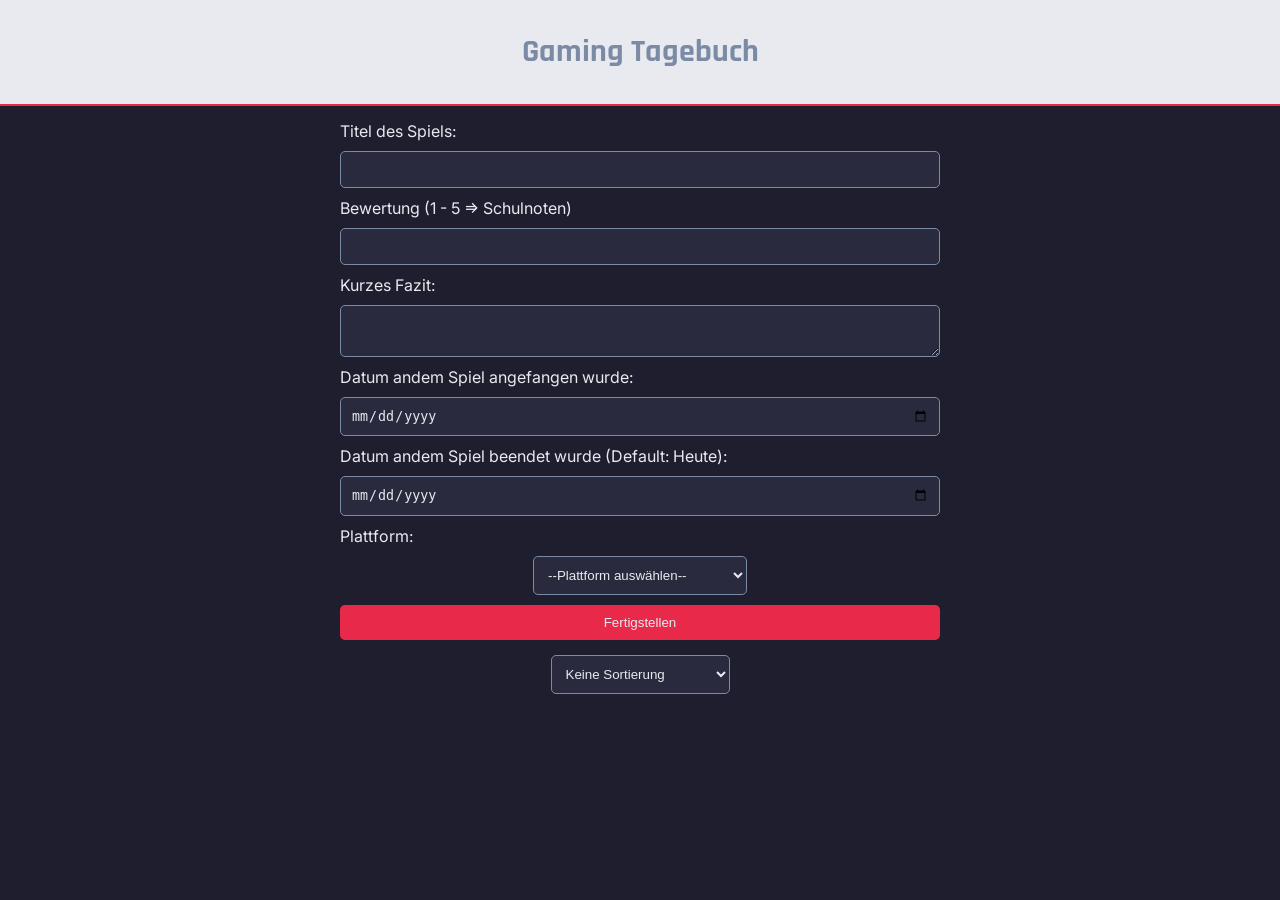
==== index.html @ 9bcbce06 "Datum kann bearbeitet werden" ====
<!doctype html>
<html lang="en">
  <head>
    <meta charset="UTF-8" />
    <meta name="viewport" content="width=device-width, initial-scale=1.0" />
    <title>Tagebuch</title>
    <link rel="stylesheet" href="styles/styles.css" />
    <script src="scripts/script.js" defer></script>

    <!--Fonts die für die Webseite verwendet werden-->
    <link rel="preconnect" href="https://fonts.googleapis.com" />
    <link rel="preconnect" href="https://fonts.gstatic.com" crossorigin />
    <link
      href="https://fonts.googleapis.com/css2?family=Inter:ital,opsz,wght@0,14..32,100..900;1,14..32,100..900&family=Rajdhani:wght@300;400;500;600;700&display=swap"
      rel="stylesheet"
    />
  </head>
  <body onload="init()">
    <header>
      <h1>Gaming Tagebuch</h1>
    </header>

    <main>
      <!--Formular und restliche Webseite-->

      <!--Benutzereingabe-->
      <form>
        <!-- Titel; Bewertung (1-5 als Schulnote); kurzes Fazit -->
        <label for="titel">Titel des Spiels: </label>
        <input type="text" id="titel" />

        <label for="bewertung">Bewertung (1 - 5 => Schulnoten)</label>
        <input type="number" id="bewertung" min="1" max="5" />

        <label for="fazit">Kurzes Fazit: </label>
        <textarea id="fazit" maxlength="300"></textarea>

        <label for="datumanfang">Datum andem Spiel angefangen wurde: </label>
        <input type="date" id="datumanfang">
        
        <label for="datumende">Datum andem Spiel beendet wurde (Default: Heute): </label>
        <input type="date" id="datumende">

        <label for="plattform">Plattform: </label>
        <select name="plattform" id="plattform">
          <option value="">--Plattform auswählen--</option>
          <option value="PC">Pc (Steam,Epic Games,etc..)</option>
          <option value="Nintendo">Nintendo</option>
          <option value="PlayStation">PlayStation</option>
          <option value="XBox">XBox</option>
        </select>

        <button type="button" id="form-btn">Fertigstellen</button>
      </form>

      <!--Anzeige Feld -->
      <select name="sortieren" id="sortieren">
        <option value="standard">Keine Sortierung</option>
        <option value="aufsteigend">Bewertung aufsteigend</option>
        <option value="absteigend">Bewertung absteigend</option>
        <option value="az">Titel A-Z</option>
        <option value="za">Titel Z-A</option>
      </select>

      <div id="BoxSpiele"></div>
    </main>

    <footer>
      <!--Copyright oder sonstige unwichtige profissoniele Daten-->
    </footer>
  </body>
</html>
---- styles/styles.css ----
/* #region Variblen*/
:root {
  --hintergrund: #1e1e2e;
  --btn-akzent: #e8294a;
  --btn-hover: #c0235a;
  --box: #2a2a3e;
  --titel-farbe: #7b8ba5;
  --titel-schriftart: "Rajdhani", sans-serif;
  --text-farbe: #e8eaf0;
  --text-schriftart: "Inter", sans-serif;
}

/* #endregion */

/* #region Html Tags*/
body {
  background-color: var(--hintergrund);
  color: var(--text-farbe);
  font-family: var(--text-schriftart);

  /*Standardabstände vom Browser entfernen*/
  margin: 0;
  padding: 0;
}

header {
  text-align: center;
  font-family: var(--titel-schriftart);
  color: var(--titel-farbe);
  padding: 10px;
  border-bottom: 2px solid var(--btn-akzent);
  background-color: var(--text-farbe);
}

form {
  display: flex;
  flex-direction: column;
  gap: 10px;
  padding: 15px;
  max-width: 600px;
  margin: 0 auto;
}

input,
textarea {
  border: 1px solid var(--titel-farbe);
  background-color: var(--box);
  color: var(--text-farbe);
  padding: 10px;
  border-radius: 5px;
}

button {
  background-color: var(--btn-akzent);
  color: var(--text-farbe);
  border: none;
  padding: 10px;
  border-radius: 5px;
  cursor: pointer;
}

button:hover {
  background-color: var(--btn-hover);
}

ul {
  list-style: none;
  padding: 0;
  display: flex;
  flex-direction: column;
  gap: 10px;
}

li {
  white-space: pre-line; /*Damit \n nicht vom Browser ignoriert wird*/
  background-color: var(--box);
  padding: 10px;
  border-radius: 5px;
  border-left: 4px solid var(--btn-akzent);
}

select {
  display: block;
  margin: 0 auto;
  background-color: var(--box);
  color: var(--text-farbe);
  border: 1px solid var(--titel-farbe);
  padding: 10px;
  border-radius: 5px;
  cursor: pointer;
}
/* #endregion*/

/*Id*/
#BoxSpiele {
  max-width: 600px;
  margin: 20px auto;
}
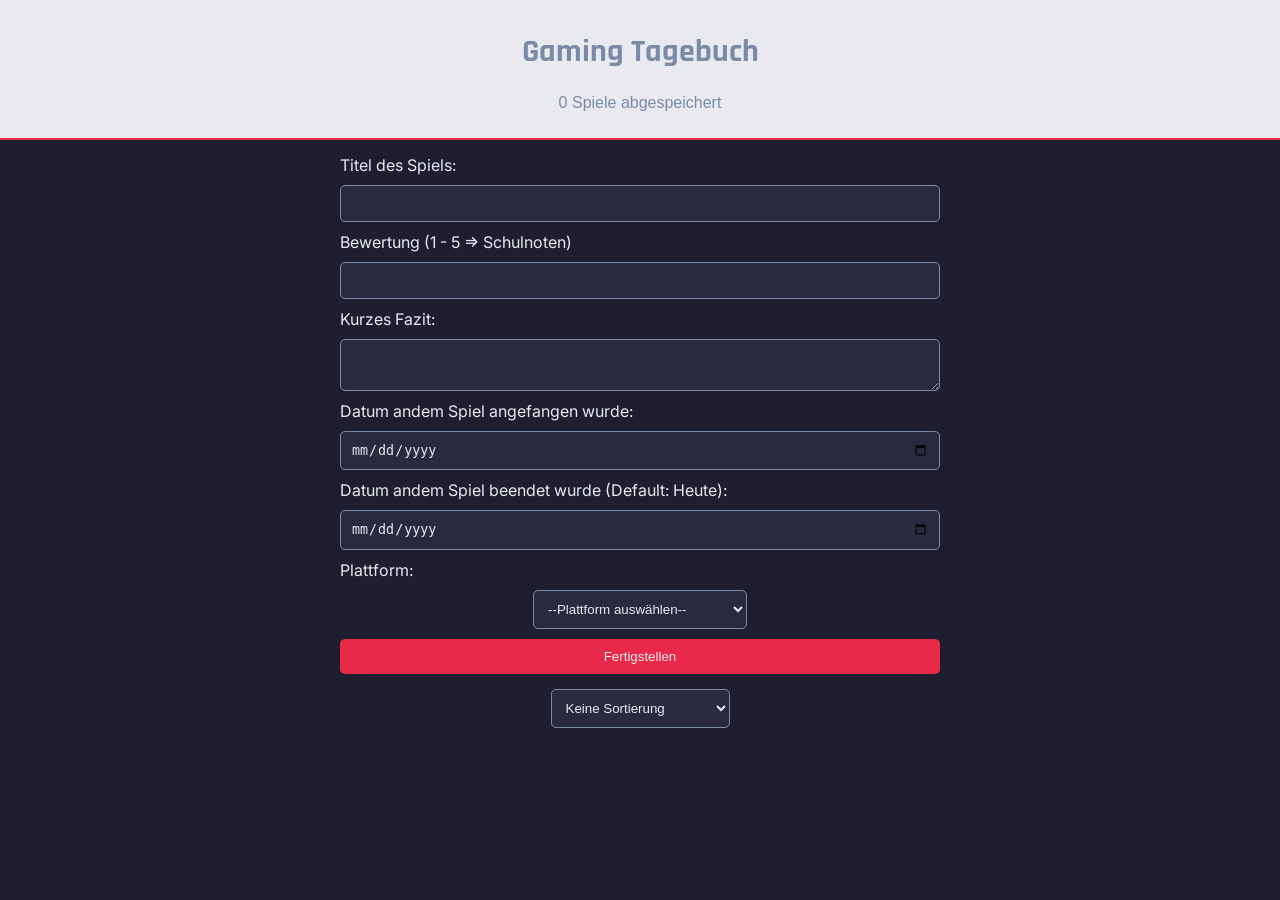
==== commit 6a1c71e4: "Es wird angezeigt, wie viele Spiele bereits abgespeichert wurden" ====
--- a/index.html
+++ b/index.html
@@ -18,6 +18,7 @@
   <body onload="init()">
     <header>
       <h1>Gaming Tagebuch</h1>
+      <p id="zähler">0 Spiele abgespeichert</p>
     </header>
 
     <main>
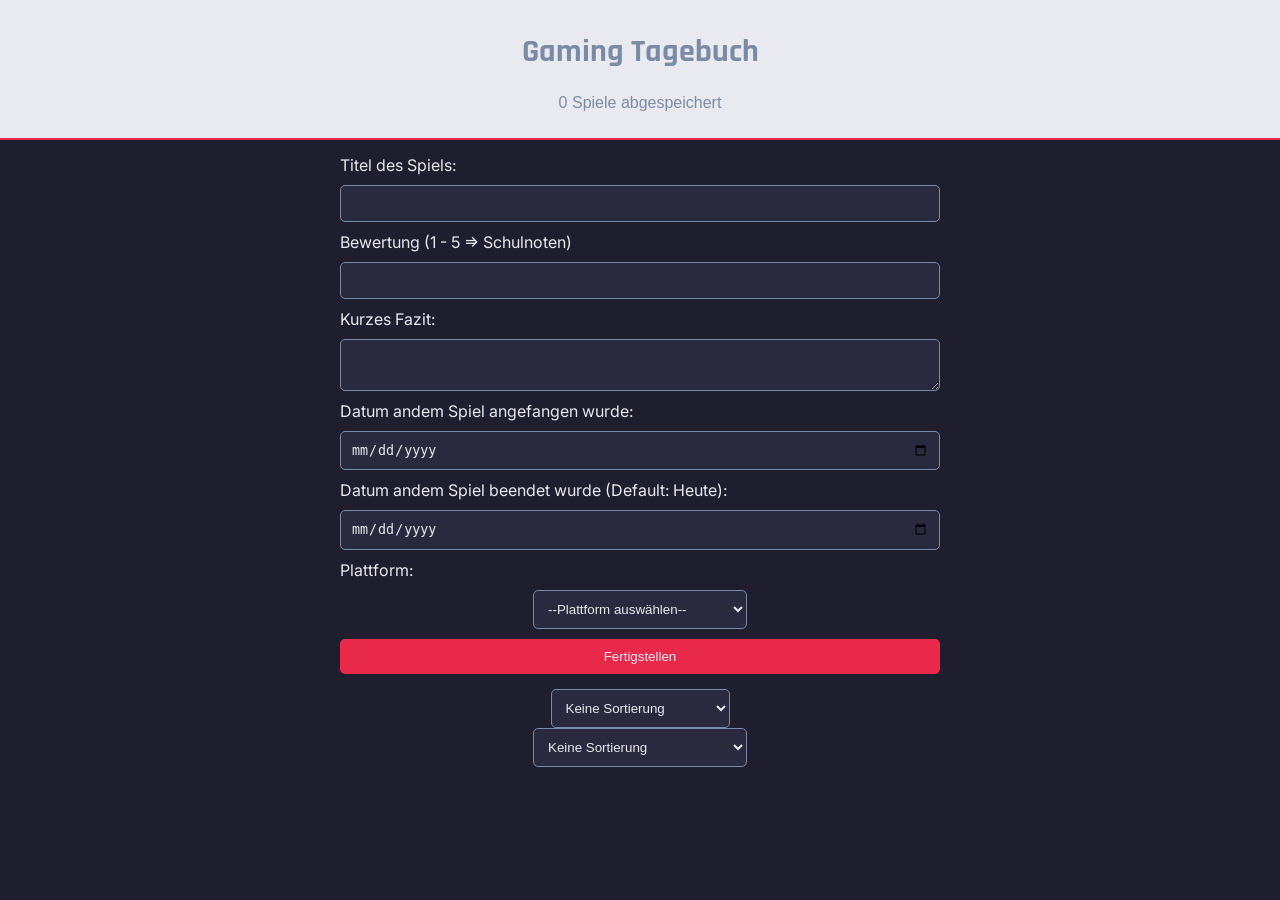
==== commit bf8b7940: "soritieren nach Plattform geht noch nicht" ====
--- a/index.html
+++ b/index.html
@@ -37,10 +37,12 @@
         <textarea id="fazit" maxlength="300"></textarea>
 
         <label for="datumanfang">Datum andem Spiel angefangen wurde: </label>
-        <input type="date" id="datumanfang">
-        
-        <label for="datumende">Datum andem Spiel beendet wurde (Default: Heute): </label>
-        <input type="date" id="datumende">
+        <input type="date" id="datumanfang" />
+
+        <label for="datumende"
+          >Datum andem Spiel beendet wurde (Default: Heute):
+        </label>
+        <input type="date" id="datumende" />
 
         <label for="plattform">Plattform: </label>
         <select name="plattform" id="plattform">
@@ -63,6 +65,14 @@
         <option value="za">Titel Z-A</option>
       </select>
 
+      <select name="sortierPlattform" id="sortierPlattform">
+        <option value="">Keine Sortierung</option>
+        <option value="PC">Pc (Steam,Epic Games,etc..)</option>
+        <option value="Nintendo">Nintendo</option>
+        <option value="PlayStation">PlayStation</option>
+        <option value="XBox">XBox</option>
+      </select>
+
       <div id="BoxSpiele"></div>
     </main>
 
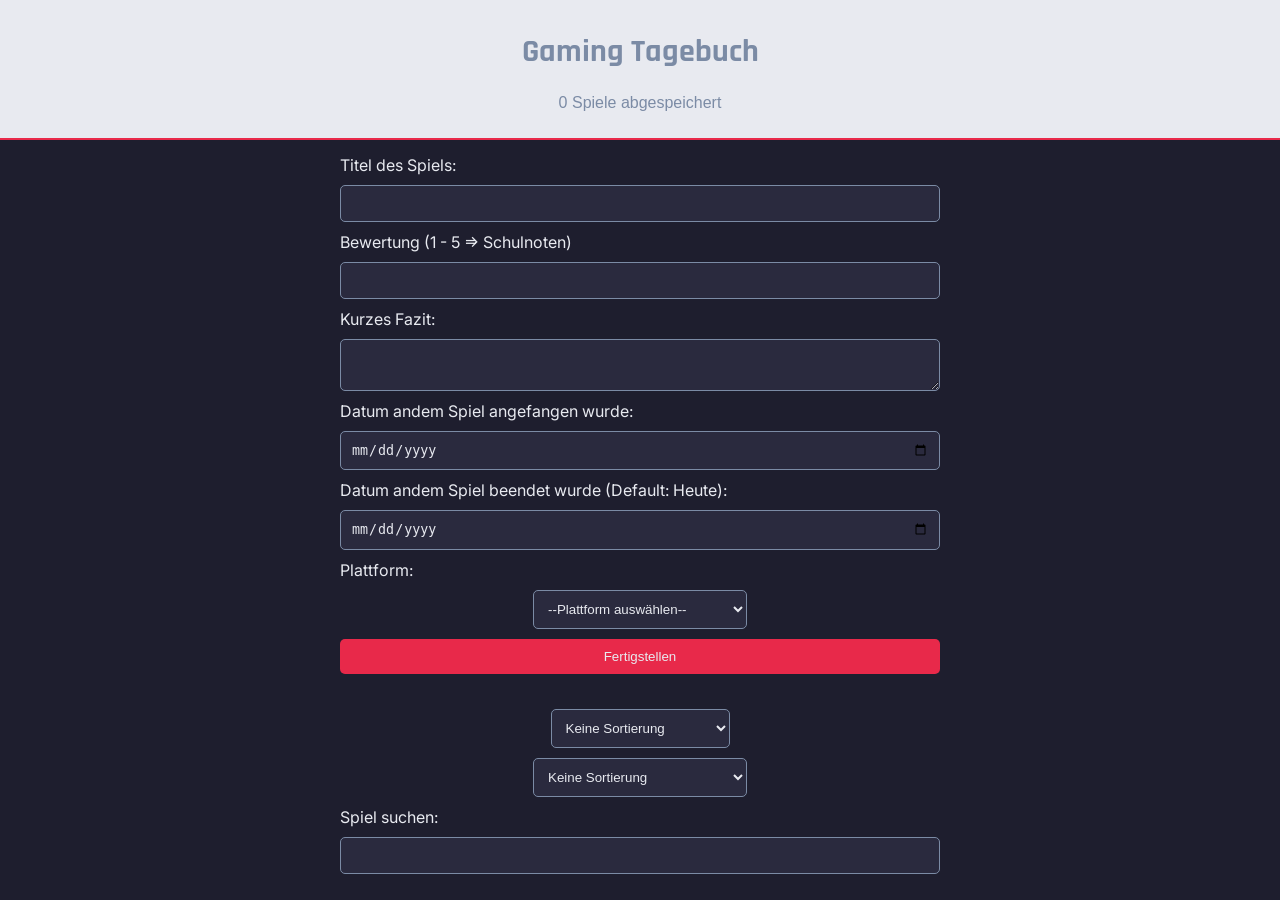
==== commit 508bc519: "sortierung umgeschrieben, suche funktioniert mit sortieren auch" ====
--- a/index.html
+++ b/index.html
@@ -57,7 +57,8 @@
       </form>
 
       <!--Anzeige Feld -->
-      <select name="sortieren" id="sortieren">
+      <div id="sucheFuerNutzer">
+         <select name="sortieren" id="sortieren">
         <option value="standard">Keine Sortierung</option>
         <option value="aufsteigend">Bewertung aufsteigend</option>
         <option value="absteigend">Bewertung absteigend</option>
@@ -73,6 +74,11 @@
         <option value="XBox">XBox</option>
       </select>
 
+      <label for="suche">Spiel suchen: </label>
+      <input type="text" id="suche" />
+
+      </div>
+     
       <div id="BoxSpiele"></div>
     </main>
 
--- a/styles/styles.css
+++ b/styles/styles.css
@@ -96,3 +96,11 @@
   max-width: 600px;
   margin: 20px auto;
 }
+
+#sucheFuerNutzer {
+  max-width: 600px;
+  margin: 20px auto;
+  display: flex;
+  flex-direction: column;
+  gap: 10px;
+}
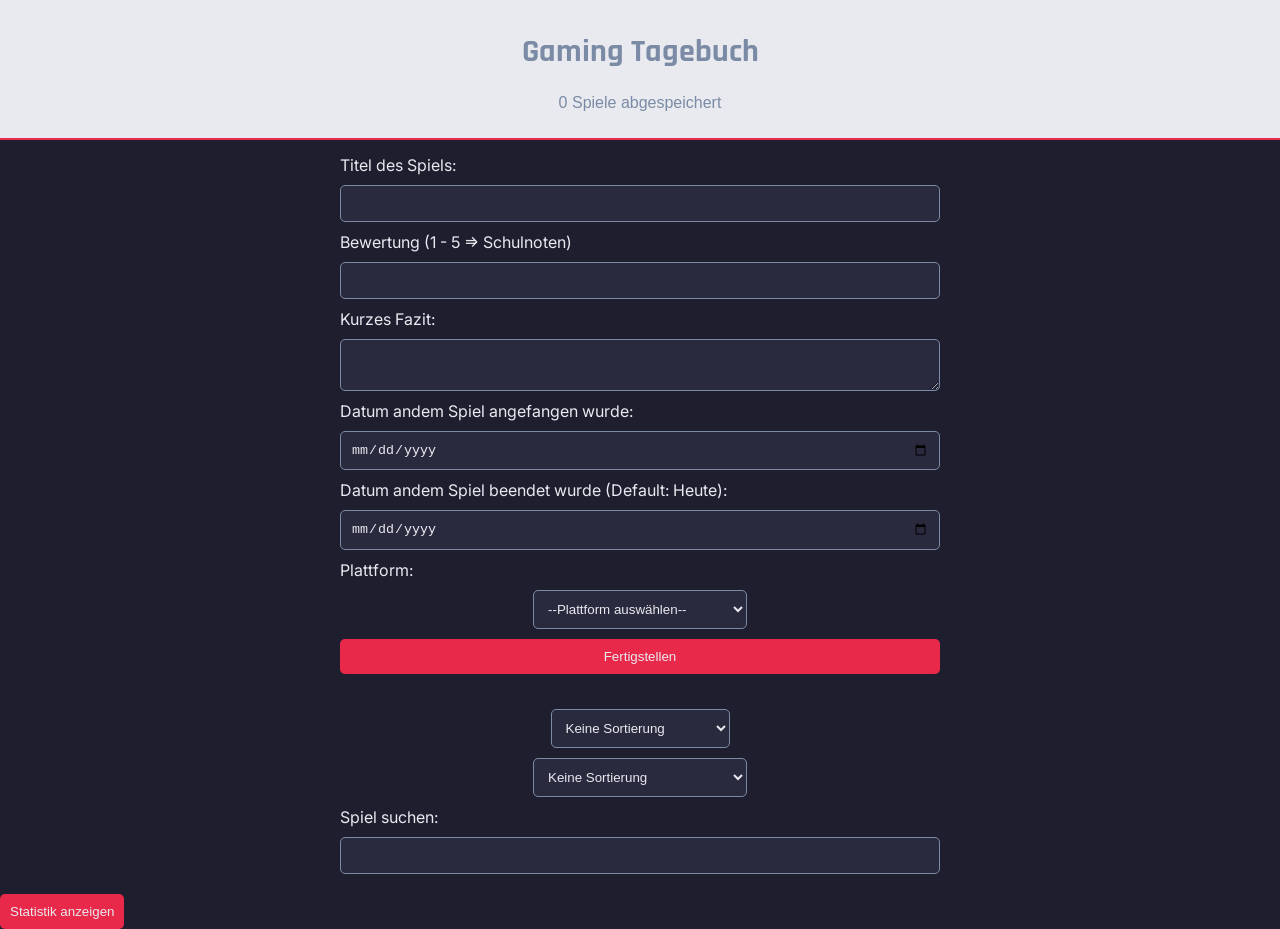
==== commit da0bc755: "kann inhalt von div verstecken" ====
--- a/index.html
+++ b/index.html
@@ -80,6 +80,11 @@
       </div>
      
       <div id="BoxSpiele"></div>
+
+      <button type="button" id="stat" >Statistik anzeigen</button>
+      <div id="statistik">
+        
+      </div>
     </main>
 
     <footer>
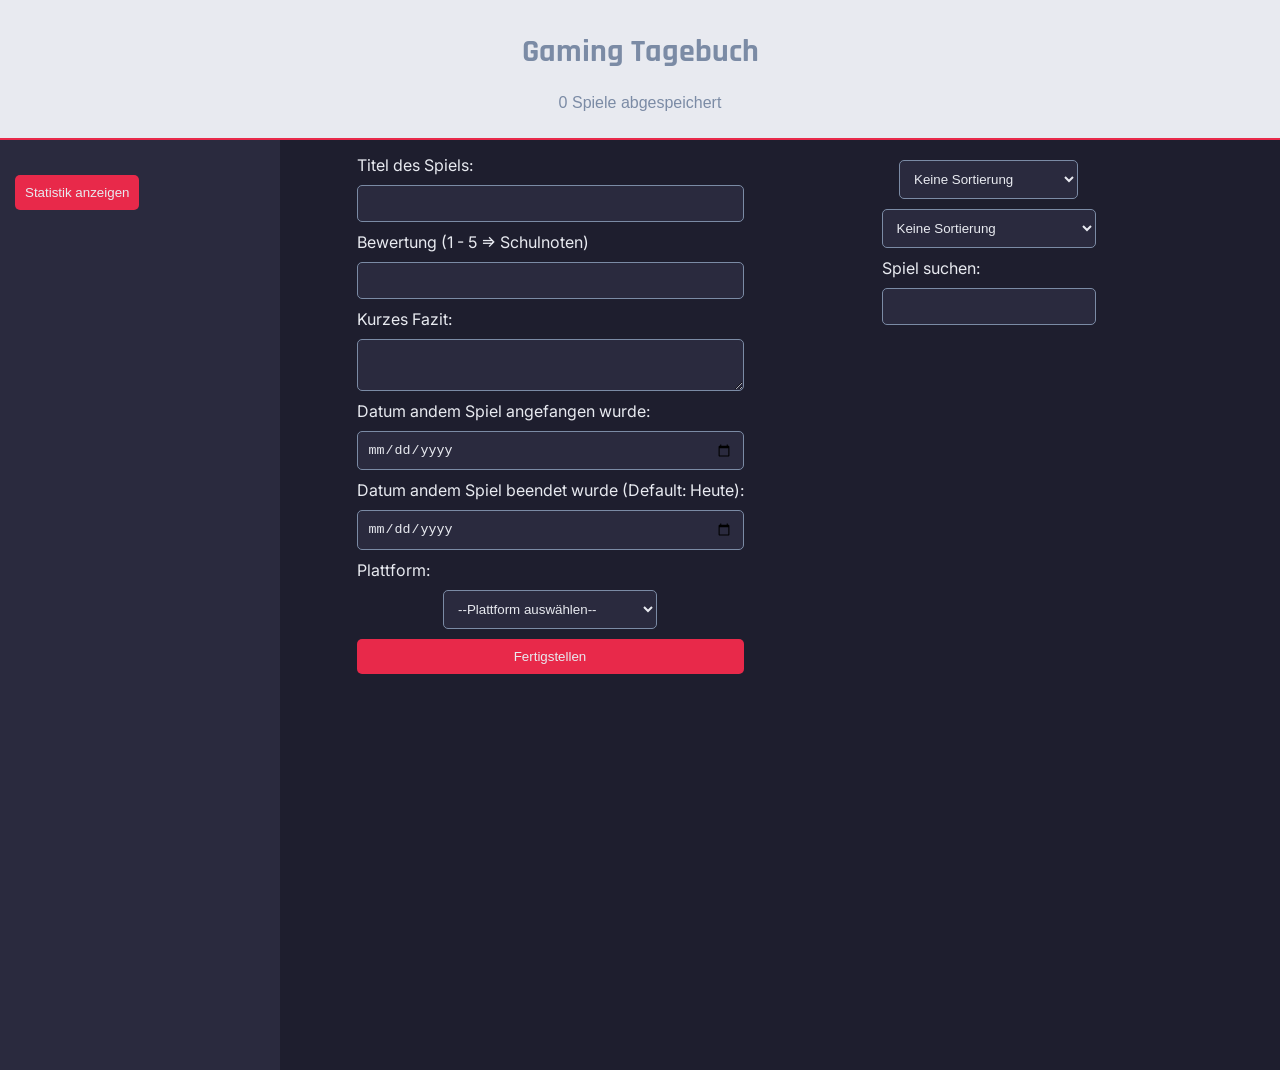
==== commit 35249b33: "aside für Statistik gemacht mit Änderungen der Return-Strings" ====
--- a/index.html
+++ b/index.html
@@ -24,6 +24,10 @@
     <main>
       <!--Formular und restliche Webseite-->
 
+      <aside id="statistik">
+        <button type="button" id="stat">Statistik anzeigen</button>
+        <div id="statistikInhalt"></div>
+      </aside>
       <!--Benutzereingabe-->
       <form>
         <!-- Titel; Bewertung (1-5 als Schulnote); kurzes Fazit -->
@@ -58,33 +62,27 @@
 
       <!--Anzeige Feld -->
       <div id="sucheFuerNutzer">
-         <select name="sortieren" id="sortieren">
-        <option value="standard">Keine Sortierung</option>
-        <option value="aufsteigend">Bewertung aufsteigend</option>
-        <option value="absteigend">Bewertung absteigend</option>
-        <option value="az">Titel A-Z</option>
-        <option value="za">Titel Z-A</option>
-      </select>
+        <select name="sortieren" id="sortieren">
+          <option value="standard">Keine Sortierung</option>
+          <option value="aufsteigend">Bewertung aufsteigend</option>
+          <option value="absteigend">Bewertung absteigend</option>
+          <option value="az">Titel A-Z</option>
+          <option value="za">Titel Z-A</option>
+        </select>
 
-      <select name="sortierPlattform" id="sortierPlattform">
-        <option value="">Keine Sortierung</option>
-        <option value="PC">Pc (Steam,Epic Games,etc..)</option>
-        <option value="Nintendo">Nintendo</option>
-        <option value="PlayStation">PlayStation</option>
-        <option value="XBox">XBox</option>
-      </select>
+        <select name="sortierPlattform" id="sortierPlattform">
+          <option value="">Keine Sortierung</option>
+          <option value="PC">Pc (Steam,Epic Games,etc..)</option>
+          <option value="Nintendo">Nintendo</option>
+          <option value="PlayStation">PlayStation</option>
+          <option value="XBox">XBox</option>
+        </select>
 
-      <label for="suche">Spiel suchen: </label>
-      <input type="text" id="suche" />
+        <label for="suche">Spiel suchen: </label>
+        <input type="text" id="suche" />
+      </div>
 
-      </div>
-     
       <div id="BoxSpiele"></div>
-
-      <button type="button" id="stat" >Statistik anzeigen</button>
-      <div id="statistik">
-        
-      </div>
     </main>
 
     <footer>
--- a/styles/styles.css
+++ b/styles/styles.css
@@ -30,6 +30,27 @@
   padding: 10px;
   border-bottom: 2px solid var(--btn-akzent);
   background-color: var(--text-farbe);
+}
+
+main {
+  display: flex;
+  flex: 1;
+}
+
+aside {
+  width: 250px;
+  min-height: 100vh;
+  background-color: var(--box);
+  padding: 15px;
+  position: sticky;
+  top: 0;
+}
+
+aside p {
+  border-bottom: 2px solid var(--btn-hover);
+  margin-bottom: 5px;
+  padding-bottom: 5px;
+  line-height: normal; 
 }
 
 form {
@@ -104,3 +125,7 @@
   flex-direction: column;
   gap: 10px;
 }
+
+#statistik {
+    white-space: pre-line;
+}
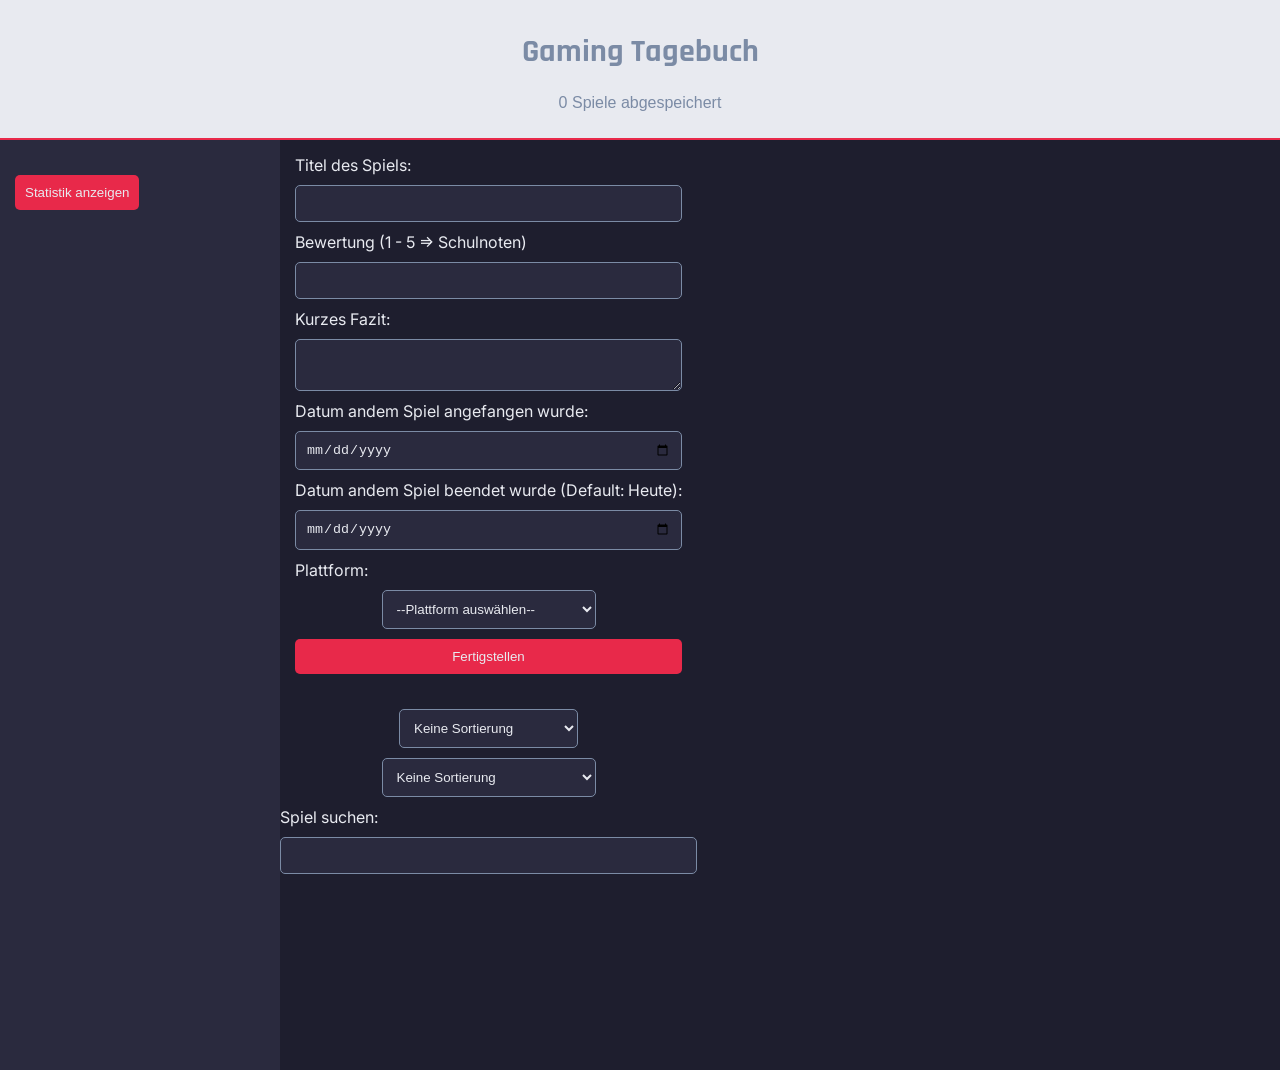
==== commit 50eea841: "kleine Änderungen" ====
--- a/index.html
+++ b/index.html
@@ -29,60 +29,62 @@
         <div id="statistikInhalt"></div>
       </aside>
       <!--Benutzereingabe-->
-      <form>
-        <!-- Titel; Bewertung (1-5 als Schulnote); kurzes Fazit -->
-        <label for="titel">Titel des Spiels: </label>
-        <input type="text" id="titel" />
+      <div id="hauptInhalt">
+        <form>
+          <!-- Titel; Bewertung (1-5 als Schulnote); kurzes Fazit -->
+          <label for="titel">Titel des Spiels: </label>
+          <input type="text" id="titel" />
 
-        <label for="bewertung">Bewertung (1 - 5 => Schulnoten)</label>
-        <input type="number" id="bewertung" min="1" max="5" />
+          <label for="bewertung">Bewertung (1 - 5 => Schulnoten)</label>
+          <input type="number" id="bewertung" min="1" max="5" />
 
-        <label for="fazit">Kurzes Fazit: </label>
-        <textarea id="fazit" maxlength="300"></textarea>
+          <label for="fazit">Kurzes Fazit: </label>
+          <textarea id="fazit" maxlength="300"></textarea>
 
-        <label for="datumanfang">Datum andem Spiel angefangen wurde: </label>
-        <input type="date" id="datumanfang" />
+          <label for="datumanfang">Datum andem Spiel angefangen wurde: </label>
+          <input type="date" id="datumanfang" />
 
-        <label for="datumende"
-          >Datum andem Spiel beendet wurde (Default: Heute):
-        </label>
-        <input type="date" id="datumende" />
+          <label for="datumende"
+            >Datum andem Spiel beendet wurde (Default: Heute):
+          </label>
+          <input type="date" id="datumende" />
 
-        <label for="plattform">Plattform: </label>
-        <select name="plattform" id="plattform">
-          <option value="">--Plattform auswählen--</option>
-          <option value="PC">Pc (Steam,Epic Games,etc..)</option>
-          <option value="Nintendo">Nintendo</option>
-          <option value="PlayStation">PlayStation</option>
-          <option value="XBox">XBox</option>
-        </select>
+          <label for="plattform">Plattform: </label>
+          <select name="plattform" id="plattform">
+            <option value="">--Plattform auswählen--</option>
+            <option value="PC">Pc (Steam,Epic Games,etc..)</option>
+            <option value="Nintendo">Nintendo</option>
+            <option value="PlayStation">PlayStation</option>
+            <option value="XBox">XBox</option>
+          </select>
 
-        <button type="button" id="form-btn">Fertigstellen</button>
-      </form>
+          <button type="button" id="form-btn">Fertigstellen</button>
+        </form>
 
-      <!--Anzeige Feld -->
-      <div id="sucheFuerNutzer">
-        <select name="sortieren" id="sortieren">
-          <option value="standard">Keine Sortierung</option>
-          <option value="aufsteigend">Bewertung aufsteigend</option>
-          <option value="absteigend">Bewertung absteigend</option>
-          <option value="az">Titel A-Z</option>
-          <option value="za">Titel Z-A</option>
-        </select>
+        <!--Anzeige Feld -->
+        <div id="sucheFuerNutzer">
+          <select name="sortieren" id="sortieren">
+            <option value="standard">Keine Sortierung</option>
+            <option value="aufsteigend">Bewertung aufsteigend</option>
+            <option value="absteigend">Bewertung absteigend</option>
+            <option value="az">Titel A-Z</option>
+            <option value="za">Titel Z-A</option>
+          </select>
 
-        <select name="sortierPlattform" id="sortierPlattform">
-          <option value="">Keine Sortierung</option>
-          <option value="PC">Pc (Steam,Epic Games,etc..)</option>
-          <option value="Nintendo">Nintendo</option>
-          <option value="PlayStation">PlayStation</option>
-          <option value="XBox">XBox</option>
-        </select>
+          <select name="sortierPlattform" id="sortierPlattform">
+            <option value="">Keine Sortierung</option>
+            <option value="PC">Pc (Steam,Epic Games,etc..)</option>
+            <option value="Nintendo">Nintendo</option>
+            <option value="PlayStation">PlayStation</option>
+            <option value="XBox">XBox</option>
+          </select>
 
-        <label for="suche">Spiel suchen: </label>
-        <input type="text" id="suche" />
+          <label for="suche">Spiel suchen: </label>
+          <input type="text" id="suche" />
+        </div>
+
+        <div id="BoxSpiele"></div>
       </div>
-
-      <div id="BoxSpiele"></div>
     </main>
 
     <footer>
--- a/styles/styles.css
+++ b/styles/styles.css
@@ -11,6 +11,25 @@
 }
 
 /* #endregion */
+
+/* #region Media => Damit auch die App auf Smartphons(kleinere Bildschirme funktioniert)*/
+@media (max-width: 768px) {
+    main {
+        flex-direction: column;
+    }
+    aside {
+        width: 100%;
+        min-height: auto;
+        position: static;
+        padding: 10px;
+    }
+    #hauptinhalt {
+        width: 100%;
+    }
+}
+
+/* #endregion */
+
 
 /* #region Html Tags*/
 body {
@@ -129,3 +148,15 @@
 #statistik {
     white-space: pre-line;
 }
+
+#BoxSpiele {
+  max-height: 80vh;
+  overflow-y: auto;
+}
+#hauptinhalt {
+    flex: 1;
+    display: flex;
+    flex-wrap: wrap;
+    align-items: flex-start;
+    gap: 20px;
+}
